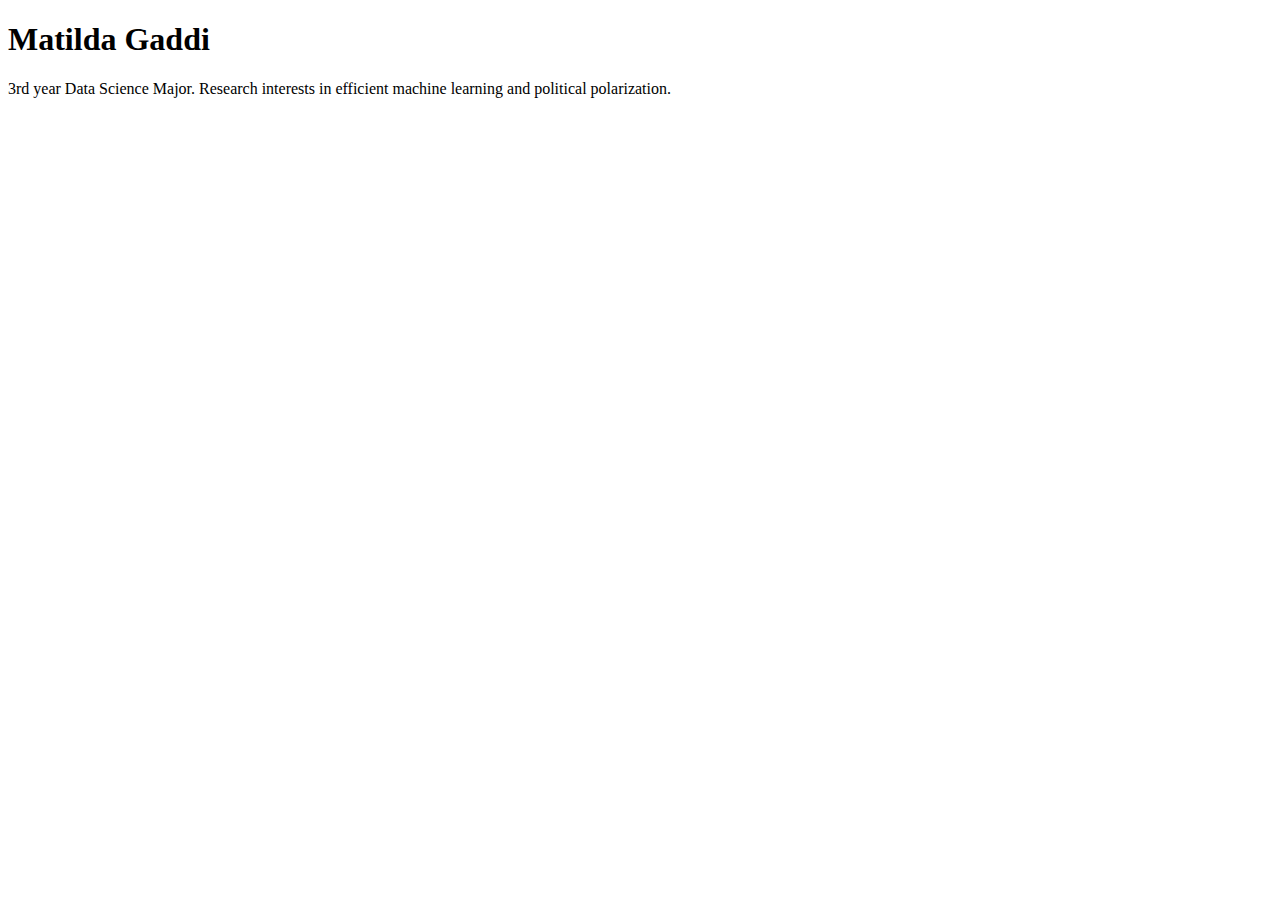
==== index.html @ 14a3b535 "create index.html" ====
<!DOCTYPE html>
<html lang="en">
<head>
    <meta charset="UTF-8">
    <meta name="viewport" content="width=device-width, initial-scale=1.0">
    <title>Matilda Gaddi: Personal Site and Portfolio</title>
    </head>
<body>
    <h1>Matilda Gaddi</h1>
    <p>3rd year Data Science Major. Research interests in efficient machine learning and political polarization.</p>

</body>
</html>
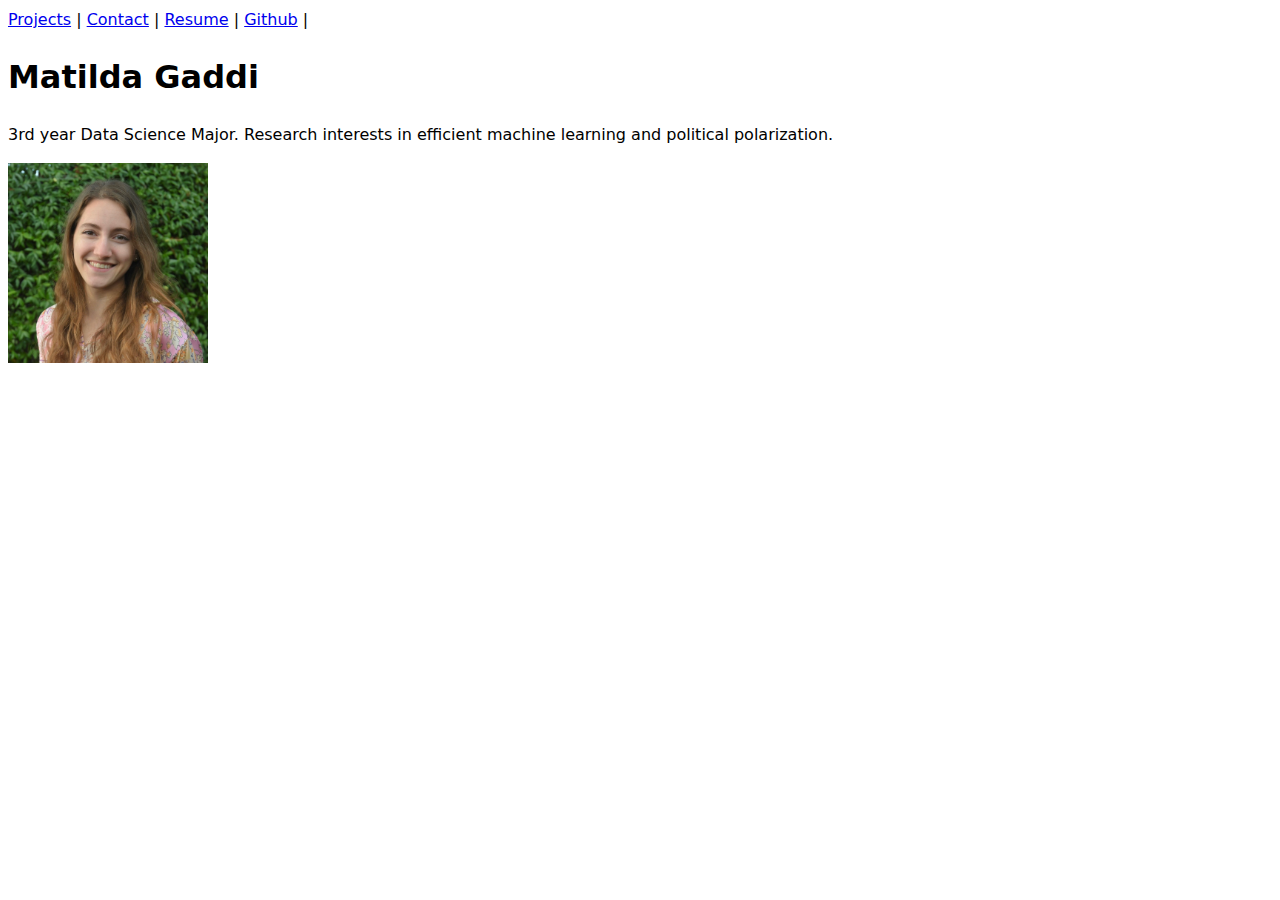
==== commit 56eb1c6a: "Add image, css style, contact, projects, and resume pages." ====
--- a/index.html
+++ b/index.html
@@ -4,10 +4,18 @@
     <meta charset="UTF-8">
     <meta name="viewport" content="width=device-width, initial-scale=1.0">
     <title>Matilda Gaddi: Personal Site and Portfolio</title>
-    </head>
+    <link rel="stylesheet" href="style.css">
+</head>
 <body>
+    <nav>
+        <a href="projects/index.html">Projects</a> |
+        <a href="contact/index.html">Contact</a> |
+        <a href="resume/index.html">Resume</a> |
+        <a href="https://github.com/matildagaddi" target="_blank">Github</a> |
+      </nav>
     <h1>Matilda Gaddi</h1>
     <p>3rd year Data Science Major. Research interests in efficient machine learning and political polarization.</p>
-
+    <img src="images/headshot.jpg" alt="Matilda Gaddi smiling outside wearing a pink blouse" style="width: 200px; height: auto;">
 </body>
+</html>
 </html>--- a/style.css
+++ b/style.css
@@ -0,0 +1,6 @@
+body {
+    /* Set line height to 1.5 times the font size
+         and use the OS’s UI font as the website font
+       */
+    font: 100%/1.5 system-ui;
+  }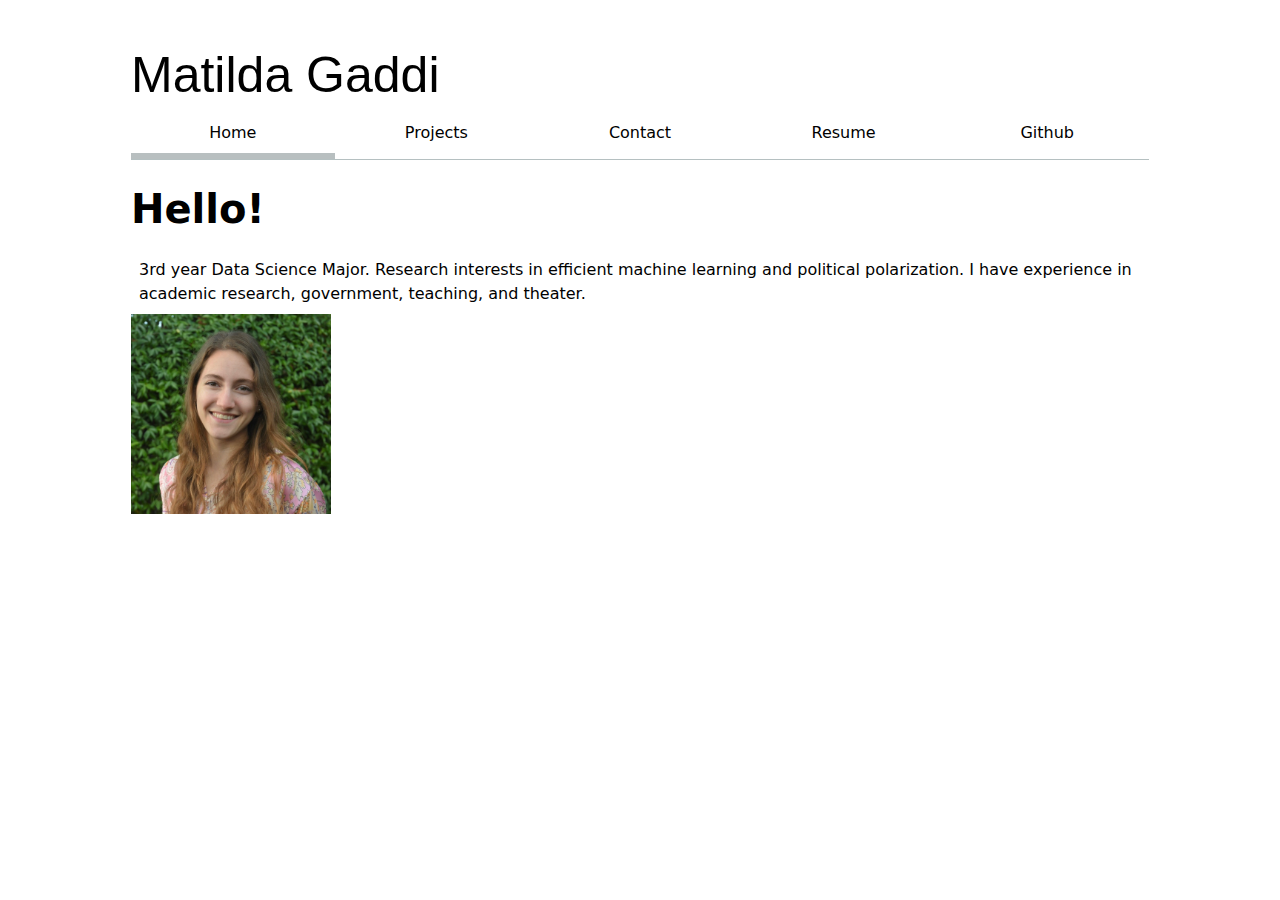
==== commit 621e08e7: "update CSS styling and formatting" ====
--- a/index.html
+++ b/index.html
@@ -7,15 +7,17 @@
     <link rel="stylesheet" href="style.css">
 </head>
 <body>
-    <nav>
-        <a href="projects/index.html">Projects</a> |
-        <a href="contact/index.html">Contact</a> |
-        <a href="resume/index.html">Resume</a> |
-        <a href="https://github.com/matildagaddi" target="_blank">Github</a> |
-      </nav>
-    <h1>Matilda Gaddi</h1>
-    <p>3rd year Data Science Major. Research interests in efficient machine learning and political polarization.</p>
+    <a class="h0">Matilda Gaddi</a>
+        <nav display="flex"> <!--display: flex-->
+            <a href="index.html" class="current">Home </a> 
+            <a href="projects/index.html">Projects</a> 
+            <a href="contact/index.html">Contact</a> 
+            <a href="resume/index.html">Resume</a> 
+            <a href="https://github.com/matildagaddi" target="_blank">Github</a> 
+        </nav>
+    <h1>Hello!</h1>
+    <p>3rd year Data Science Major. Research interests in efficient machine learning and political polarization. I have experience in academic research, government, teaching, and theater. </p>
     <img src="images/headshot.jpg" alt="Matilda Gaddi smiling outside wearing a pink blouse" style="width: 200px; height: auto;">
 </body>
 </html>
-</html>+</html>
--- a/style.css
+++ b/style.css
@@ -3,4 +3,93 @@
          and use the OS’s UI font as the website font
        */
     font: 100%/1.5 system-ui;
-  }+    max-width: 100ch;
+    margin: auto;
+    padding:3%;
+    /*display: contents;*/
+  }
+nav {
+    display: flex;
+    margin-bottom: 1ch; /* was 10, I wanted less */
+    border-bottom-width: 1px;
+    border-bottom-style: solid;
+    border-bottom-color: oklch(80% 3% 200);
+    a{flex: 1; 
+        text-decoration: none; 
+        color: inherit; 
+        text-align: center;
+        padding: 0.5em; 
+        &:hover{border-bottom: 0.4em solid var(--color-accent);
+            background-color: oklch(from var(--color-accent) 95% 5% h)}
+        /* this also works outside a -> a:hover{border-bottom: 
+            0.4em solid var(--color-accent);} */
+    }
+    
+}
+
+.current{
+    border-bottom: 0.4em solid oklch(80% 2% 200);
+}
+:root{ /*pseudoclass (already built in)*/
+    --color-accent: oklch(80% 30% 180);
+    accent-color: var(--color-accent);
+}
+input{
+    font-family: 'Trebuchet MS', 'Lucida Sans Unicode', 'Lucida Grande', 'Lucida Sans', Arial, sans-serif;
+}
+textarea{
+    font-family: 'Trebuchet MS', 'Lucida Sans Unicode', 'Lucida Grande', 'Lucida Sans', Arial, sans-serif;
+}
+button{
+    font-family: 'Trebuchet MS', 'Lucida Sans Unicode', 'Lucida Grande', 'Lucida Sans', Arial, sans-serif;
+}
+form{
+    display:grid;
+    grid-template-columns: auto 1fr;
+    /*grid-template-columns: subgrid;*/
+    /* grid-column: 1 / -1; */
+    gap: 1em;
+    input{
+    display: block;
+    width: 100%;
+    box-sizing: border-box;
+    margin-block: 10px 20px;
+    height: 50px;
+    }
+    label{
+        display:grid;
+        /*grid-template-columns: subgrid;*/
+        grid-template-columns: subgrid;
+        grid-column: 1 / -1;
+    }
+
+*/
+}
+.projects{
+    display: grid;
+    grid-template-columns: repeat(auto-fill, minmax(15em, 1fr));
+    gap: 1em;
+}
+article{ /* not working? */
+    grid-template-rows: subgrid;
+    grid-row: span 3;
+    &:h2{margin: 0;}
+}
+section{
+    padding:5px;
+}
+h1{
+    font-size: 40px;
+}
+h1, h2, h3, h4, h5, h6{
+    line-height: 1.1;
+    text-wrap: balance;
+}
+p{
+    margin: 8px;
+}
+.h0{
+    font-weight: 150;
+    font-size: 50px;
+    font-family: 'Trebuchet MS', 'Lucida Sans Unicode', 'Lucida Grande', 'Lucida Sans', Arial, sans-serif;
+}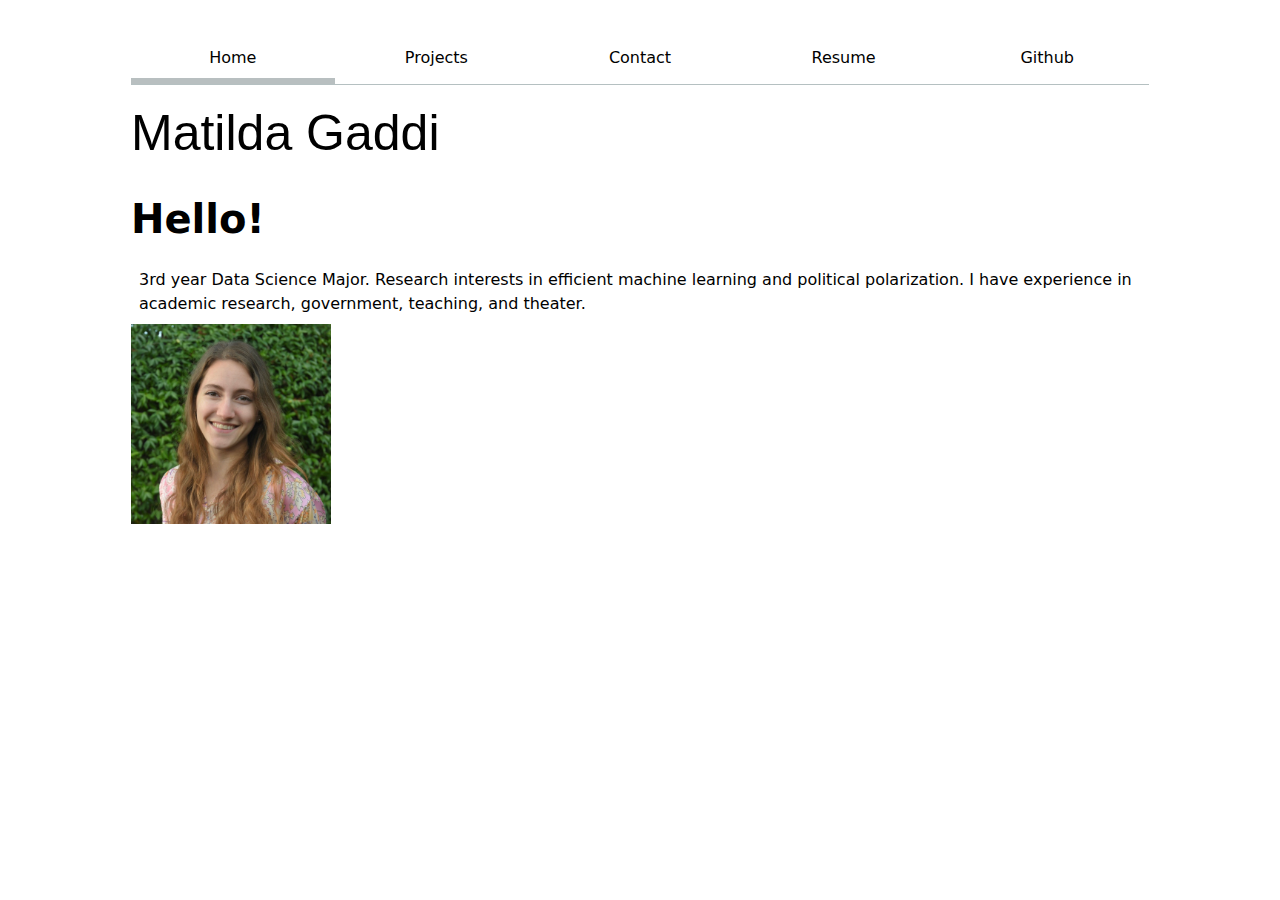
==== commit 434264ca: "Name location update, trying CSS again" ====
--- a/index.html
+++ b/index.html
@@ -7,7 +7,6 @@
     <link rel="stylesheet" href="style.css">
 </head>
 <body>
-    <a class="h0">Matilda Gaddi</a>
         <nav display="flex"> <!--display: flex-->
             <a href="index.html" class="current">Home </a> 
             <a href="projects/index.html">Projects</a> 
@@ -15,7 +14,8 @@
             <a href="resume/index.html">Resume</a> 
             <a href="https://github.com/matildagaddi" target="_blank">Github</a> 
         </nav>
-    <h1>Hello!</h1>
+        <a class="h0">Matilda Gaddi</a>
+        <h1>Hello!</h1>
     <p>3rd year Data Science Major. Research interests in efficient machine learning and political polarization. I have experience in academic research, government, teaching, and theater. </p>
     <img src="images/headshot.jpg" alt="Matilda Gaddi smiling outside wearing a pink blouse" style="width: 200px; height: auto;">
 </body>
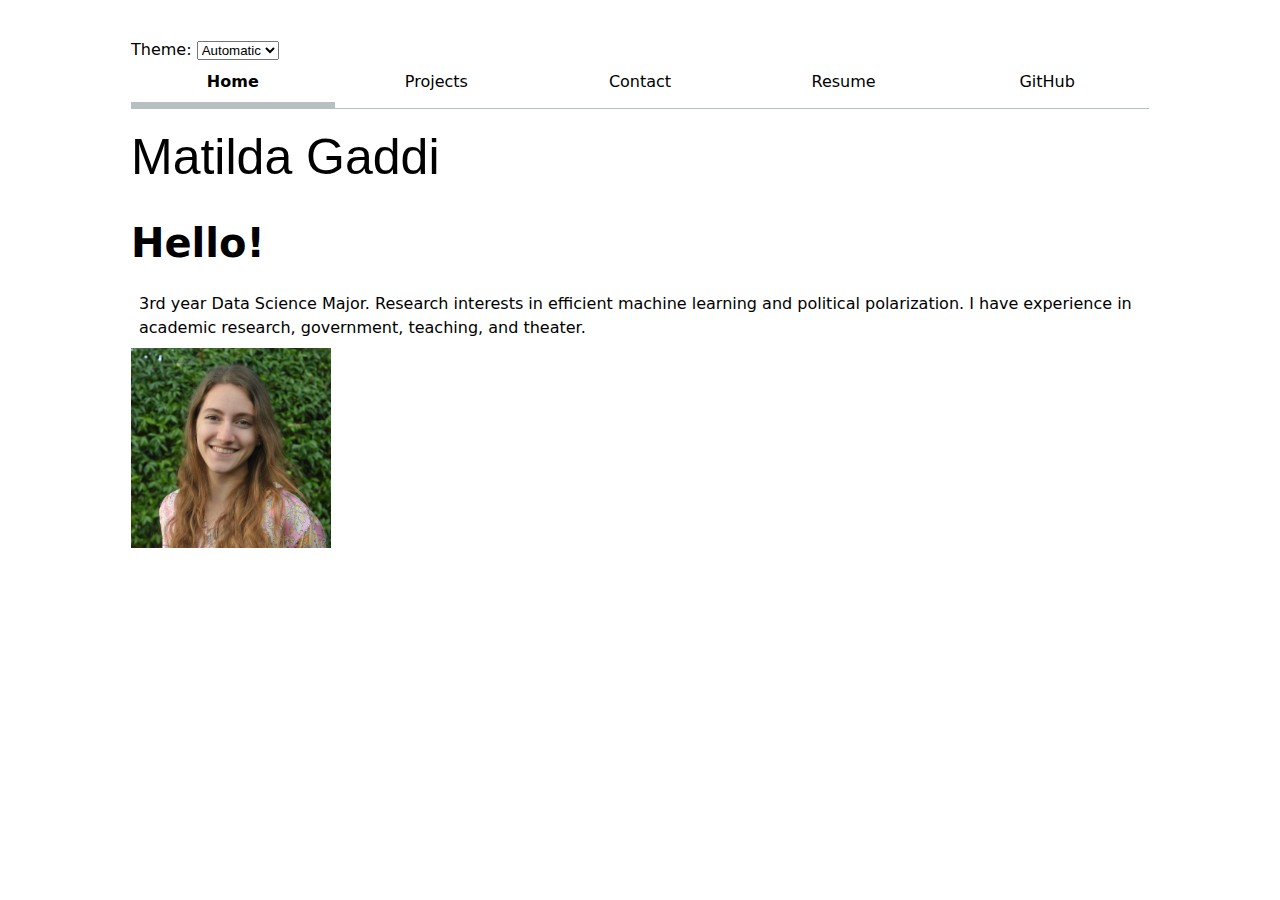
==== commit 4c325277: "add global.js and dark mode" ====
--- a/index.html
+++ b/index.html
@@ -1,19 +1,20 @@
 <!DOCTYPE html>
-<html lang="en">
+<html lang="en" class="home">
 <head>
     <meta charset="UTF-8">
     <meta name="viewport" content="width=device-width, initial-scale=1.0">
     <title>Matilda Gaddi: Personal Site and Portfolio</title>
     <link rel="stylesheet" href="style.css">
+    <script type="text/javascript" src="global.js"></script>  <!-- instrcutions ask for type="module" but that causes error in console -->
 </head>
-<body>
-        <nav display="flex"> <!--display: flex-->
-            <a href="index.html" class="current">Home </a> 
+<body class="home">
+        <!-- <nav display="flex">  
+            <a href="index.html">Home </a> 
             <a href="projects/index.html">Projects</a> 
             <a href="contact/index.html">Contact</a> 
             <a href="resume/index.html">Resume</a> 
             <a href="https://github.com/matildagaddi" target="_blank">Github</a> 
-        </nav>
+        </nav> -->
         <a class="h0">Matilda Gaddi</a>
         <h1>Hello!</h1>
     <p>3rd year Data Science Major. Research interests in efficient machine learning and political polarization. I have experience in academic research, government, teaching, and theater. </p>
--- a/style.css
+++ b/style.css
@@ -92,4 +92,20 @@
     font-weight: 150;
     font-size: 50px;
     font-family: 'Trebuchet MS', 'Lucida Sans Unicode', 'Lucida Grande', 'Lucida Sans', Arial, sans-serif;
-}+}
+
+
+/* Dark mode */
+
+  /* Dark mode styling */
+  @media (prefers-color-scheme: dark) {
+    body {
+      background-color: black;
+      color: white;
+    }
+  }
+  
+  nav a.current {
+    font-weight: bold;
+  }
+  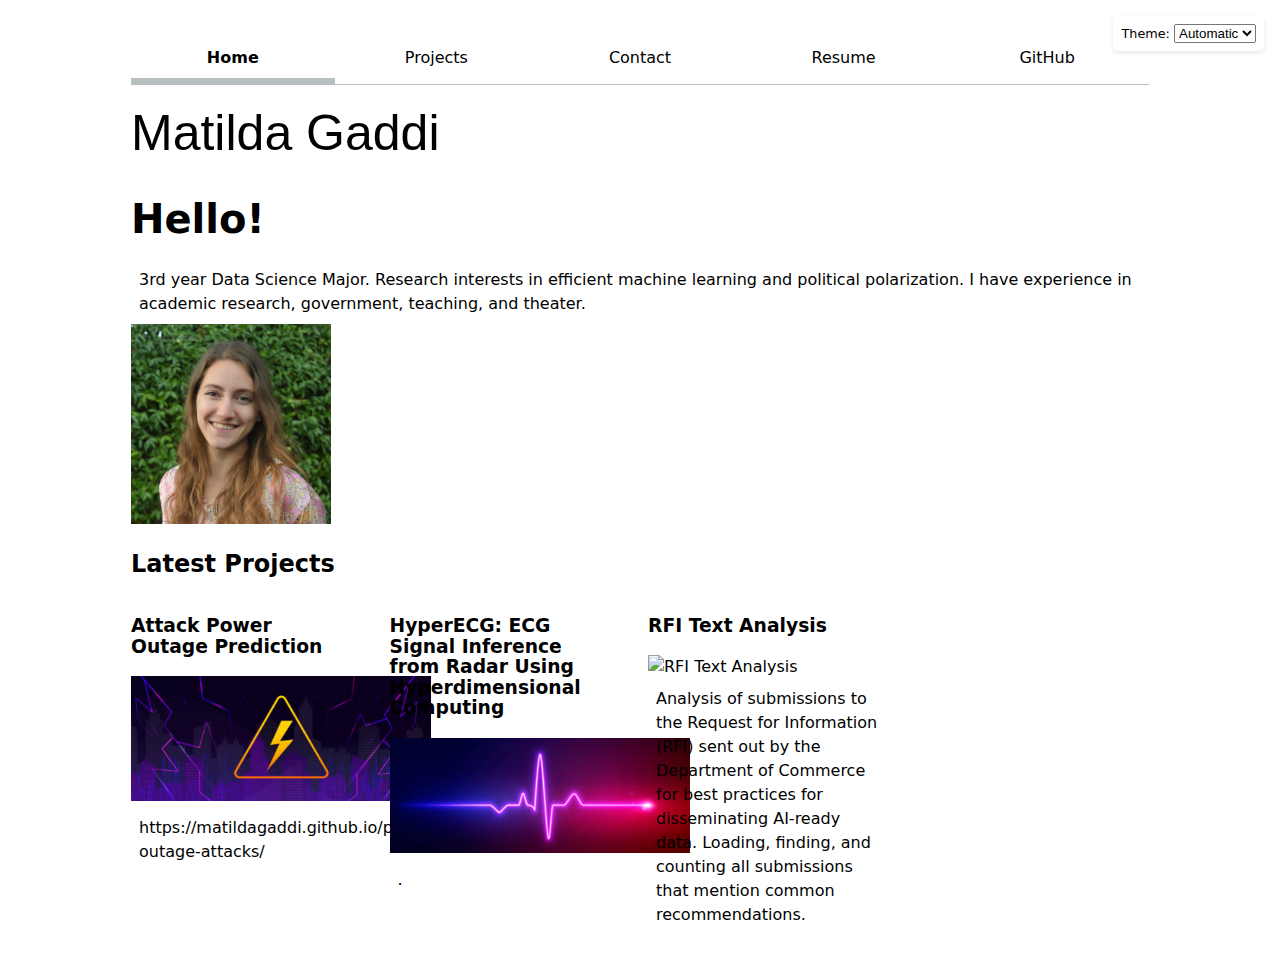
==== commit 6c7bb20a: "add js for projects and homepage" ====
--- a/index.html
+++ b/index.html
@@ -5,7 +5,7 @@
     <meta name="viewport" content="width=device-width, initial-scale=1.0">
     <title>Matilda Gaddi: Personal Site and Portfolio</title>
     <link rel="stylesheet" href="style.css">
-    <script type="text/javascript" src="global.js"></script>  <!-- instrcutions ask for type="module" but that causes error in console -->
+    <script type="module" src="global.js"></script>  <!-- instrcutions ask for type="module" but that causes error in console -->
 </head>
 <body class="home">
         <!-- <nav display="flex">  
@@ -19,6 +19,14 @@
         <h1>Hello!</h1>
     <p>3rd year Data Science Major. Research interests in efficient machine learning and political polarization. I have experience in academic research, government, teaching, and theater. </p>
     <img src="images/headshot.jpg" alt="Matilda Gaddi smiling outside wearing a pink blouse" style="width: 200px; height: auto;">
+    
+    <h2>Latest Projects</h2>
+<div class="projects">
+    <!-- Dynamically added content will appear here -->
+    <div class="projects"></div>
+    <script src="index.js" type="module" defer></script>
+</div>
+<div id="profile-stats"></div>
 </body>
 </html>
 </html>
--- a/style.css
+++ b/style.css
@@ -20,7 +20,7 @@
         text-align: center;
         padding: 0.5em; 
         &:hover{border-bottom: 0.4em solid var(--color-accent);
-            background-color: oklch(from var(--color-accent) 95% 5% h)}
+            background-color: color-mix(in oklch, var(--color-accent), canvas 85%);}
         /* this also works outside a -> a:hover{border-bottom: 
             0.4em solid var(--color-accent);} */
     }
@@ -108,4 +108,14 @@
   nav a.current {
     font-weight: bold;
   }
-  +
+.color-scheme {
+    position: absolute;
+    top: 1rem; /* Adjust the spacing from the top */
+    right: 1rem; /* Adjust the spacing from the right */
+    font-size: 80%; /* Make the font size smaller */
+    font-family: inherit; /* Ensure it inherits the parent's font-family */
+    padding: 0.5rem; /* Optional: Add some padding */
+    border-radius: 5px; /* Optional: Add rounded corners */
+    box-shadow: 0 2px 5px rgba(0, 0, 0, 0.1); /* Optional: Add a subtle shadow */
+  }